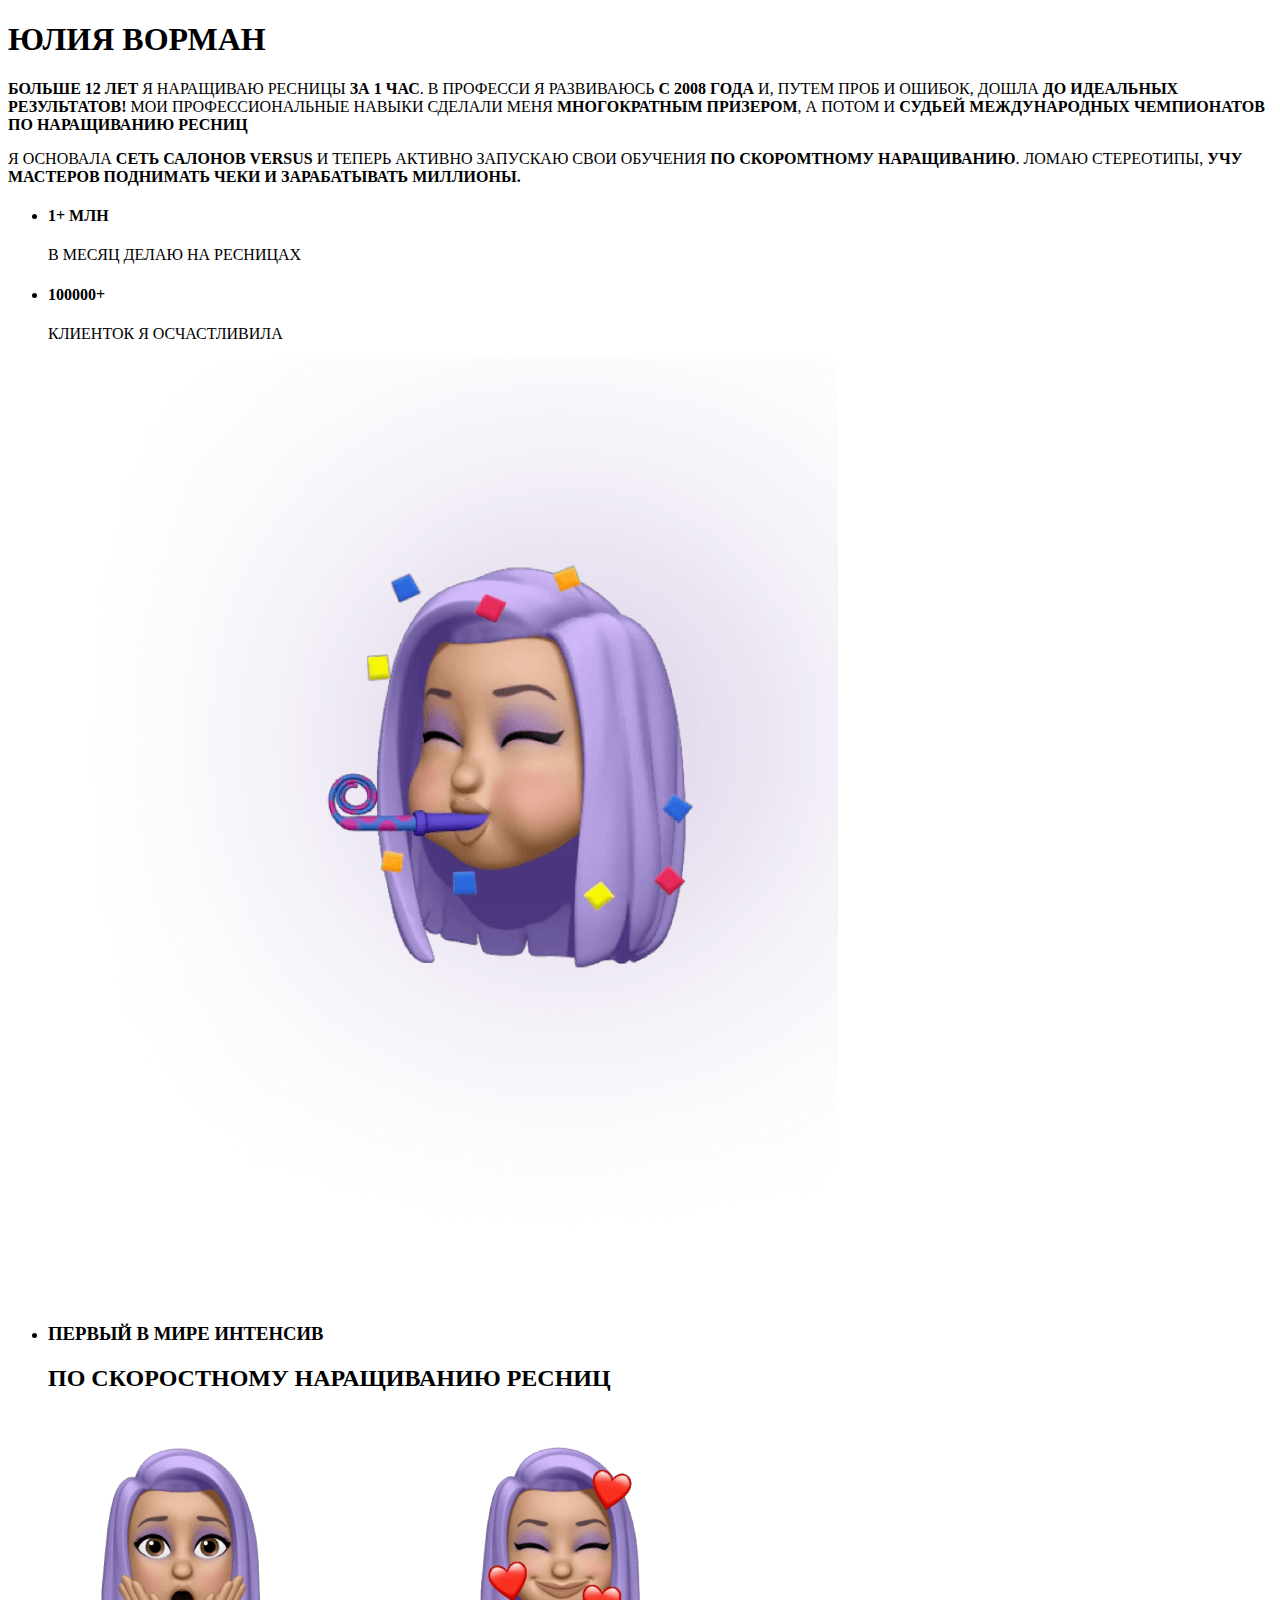
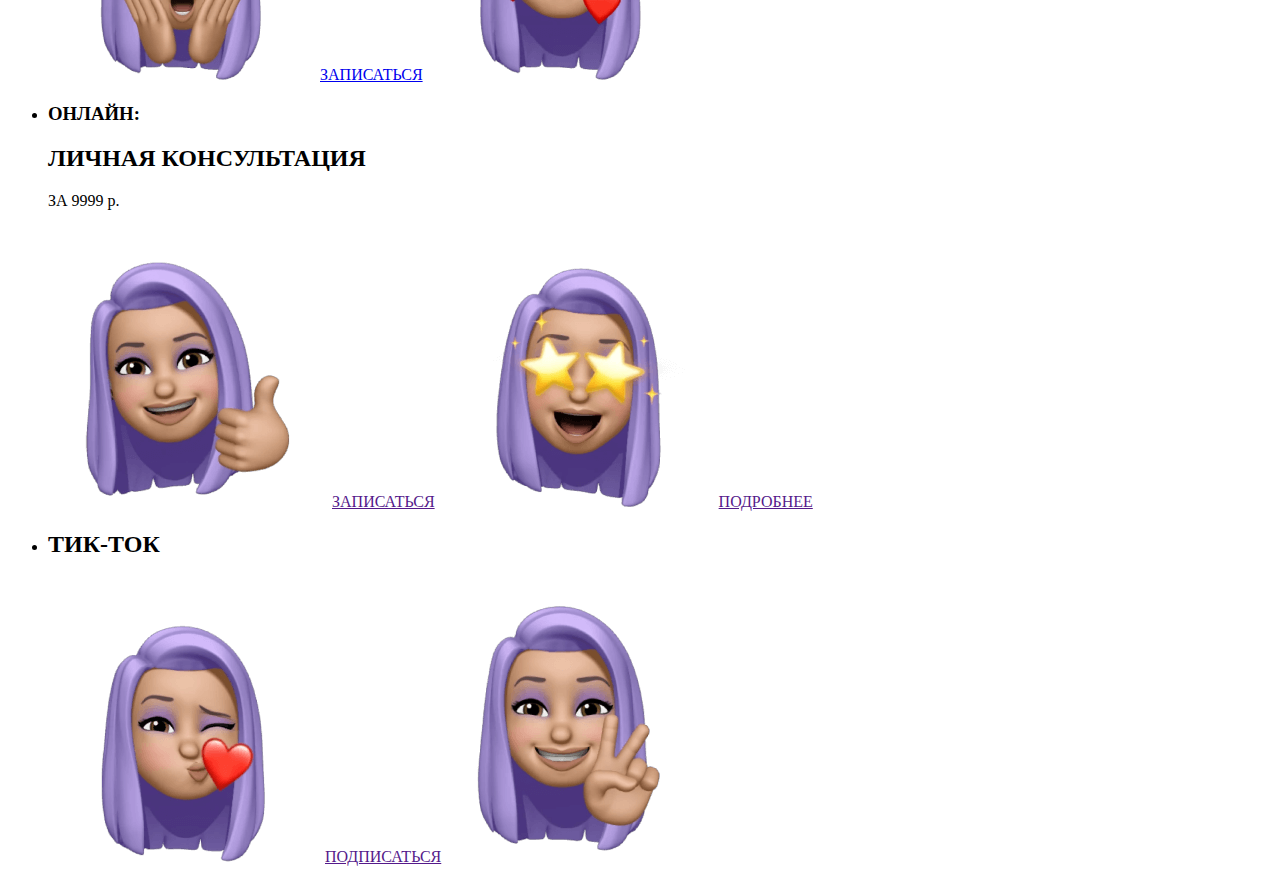
==== multi-link.html @ eecccb1f "makes multi link section with classes" ====
<!DOCTYPE html>
<html lang="en">
  <head>
    <meta charset="UTF-8" />
    <meta name="viewport" content="width=device-width, initial-scale=1.0" />
    <title>Мультиссылка</title>
  </head>
  <body>
    <!-- multi-link section -->
    <section class="multi-link-section">
      <h1 class="multi-link-section-title">ЮЛИЯ ВОРМАН</h1>
      <p class="multi-link-section-description-history">
        <b>БОЛЬШЕ 12 ЛЕТ</b> Я НАРАЩИВАЮ РЕСНИЦЫ <b>ЗА 1 ЧАС</b>. В ПРОФЕССИ Я
        РАЗВИВАЮСЬ <b>С 2008 ГОДА</b> И, ПУТЕМ ПРОБ И ОШИБОК, ДОШЛА
        <b>ДО ИДЕАЛЬНЫХ РЕЗУЛЬТАТОВ!</b> МОИ ПРОФЕССИОНАЛЬНЫЕ НАВЫКИ СДЕЛАЛИ
        МЕНЯ <b>МНОГОКРАТНЫМ ПРИЗЕРОМ</b>, А ПОТОМ И
        <b>СУДЬЕЙ МЕЖДУНАРОДНЫХ ЧЕМПИОНАТОВ ПО НАРАЩИВАНИЮ РЕСНИЦ </b>
      </p>
      <p class="multi-link-section-description-now">
        Я ОСНОВАЛА <b>СЕТЬ САЛОНОВ VERSUS</b> И ТЕПЕРЬ АКТИВНО ЗАПУСКАЮ СВОИ
        ОБУЧЕНИЯ <b>ПО СКОРОМТНОМУ НАРАЩИВАНИЮ</b>. ЛОМАЮ СТЕРЕОТИПЫ,
        <b>УЧУ МАСТЕРОВ ПОДНИМАТЬ ЧЕКИ И ЗАРАБАТЫВАТЬ МИЛЛИОНЫ.</b>
      </p>
      <ul class="excellence-list">
        <li class="excellence-item">
          <h4 class="excellence-item-title">1+ МЛН</h4>
          <p class="excellence-item-description">В МЕСЯЦ ДЕЛАЮ НА РЕСНИЦАХ</p>
        </li>
        <li class="excellence-item">
          <h4 class="excellence-item-title">100000+</h4>
          <p class="excellence-item-description">КЛИЕНТОК Я ОСЧАСТЛИВИЛА</p>
        </li>
      </ul>
      <img
        src="./img/hero-section-img.png"
        alt="Девушка с фиолетовыми волосами празднует"
        class="multi-link-section-img"
      />
      <ul class="multi-link-list">
        <li class="multi-link-item">
          <h3 class="multi-link-item-subtitle">ПЕРВЫЙ В МИРЕ ИНТЕНСИВ</h3>
          <h2 class="multi-link-item-title">
            ПО СКОРОСТНОМУ НАРАЩИВАНИЮ РЕСНИЦ
          </h2>
          <img
            src="./img/multi-link-section/multi-link-section-img-1.png"
            alt="удевльоная девушка"
            class="multi-link-item-img"
          />
          <a href="./index.html" class="multi-link-item-link">ЗАПИСАТЬСЯ</a>
          <img
            src="./img/multi-link-section/multi-link-section-img-2.png"
            alt="девушка с сердцами"
            class="multi-link-item-img"
          />
        </li>
        <li class="multi-link-item">
          <h3 class="multi-link-item-subtitle">ОНЛАЙН:</h3>
          <h2 class="multi-link-item-title">ЛИЧНАЯ КОНСУЛЬТАЦИЯ</h2>
          <p class="multi-link-item-describtion">ЗА 9999 р.</p>
          <img
            src="./img/multi-link-section/multi-link-section-img-3.png"
            alt="девушка с пальцем верх"
            class="multi-link-item-img"
          />
          <a href="" class="multi-link-item-link">ЗАПИСАТЬСЯ</a>
          <img
            src="./img/multi-link-section/multi-link-section-img-4.png"
            alt="девушка с звездами"
            class="multi-link-item-img"
          />
          <a href="" class="multi-link-item-link-detailed">ПОДРОБНЕЕ</a>
        </li>
        <li class="multi-link-item">
          <h2 class="multi-link-item-title">ТИК-ТОК</h2>
          <img
            src="./img/multi-link-section/multi-link-section-img-5.png"
            alt="девушка с сердцем"
            class="multi-link-item-img"
          />
          <a href="" class="multi-link-item-link">ПОДПИСАТЬСЯ</a>
          <img
            src="./img/multi-link-section/multi-link-section-img-6.png"
            alt="девушка с знаком V"
            class="multi-link-item-img"
          />
        </li>
      </ul>
    </section>
  </body>
</html>
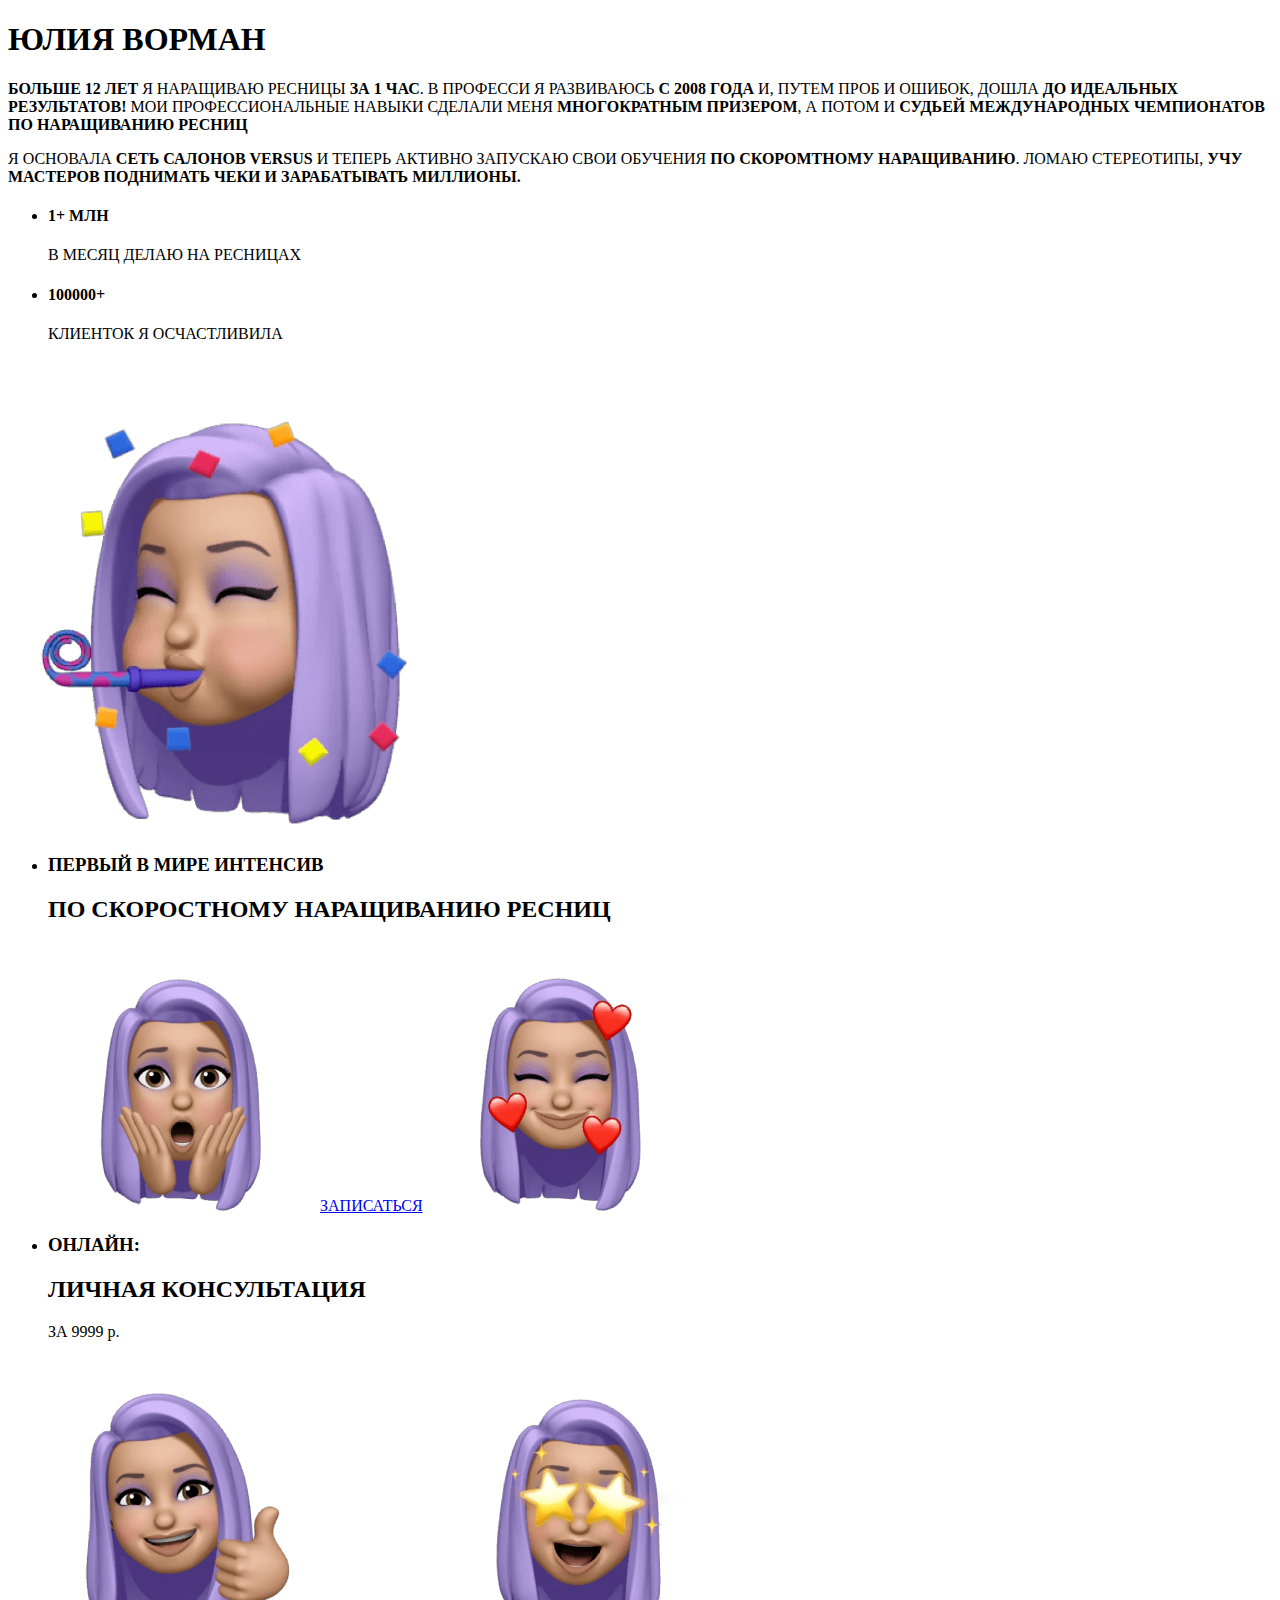
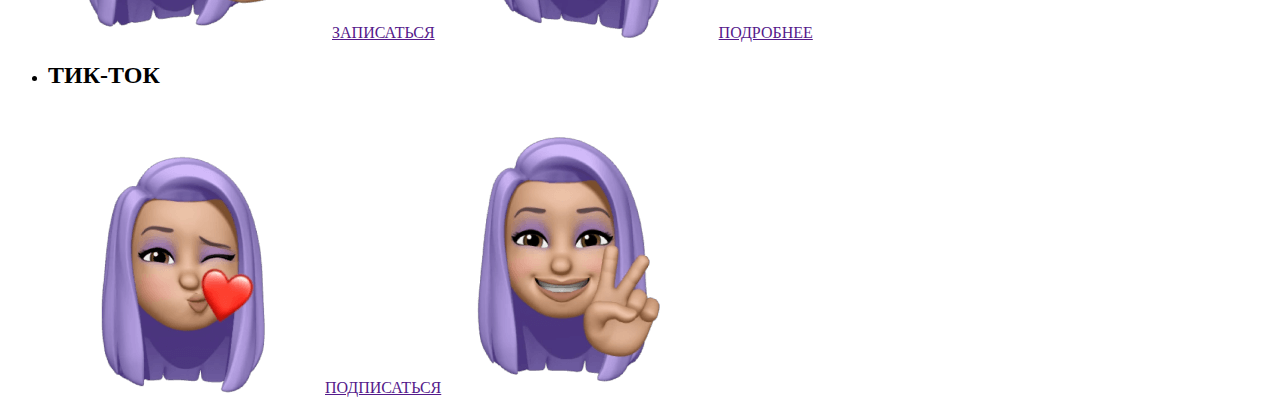
==== commit 5eae2eea: "makes variable for multi-link in css" ====
--- a/multi-link.html
+++ b/multi-link.html
@@ -32,7 +32,7 @@
         </li>
       </ul>
       <img
-        src="./img/hero-section-img.png"
+        src="./img/selebrating-woman.png"
         alt="Девушка с фиолетовыми волосами празднует"
         class="multi-link-section-img"
       />
